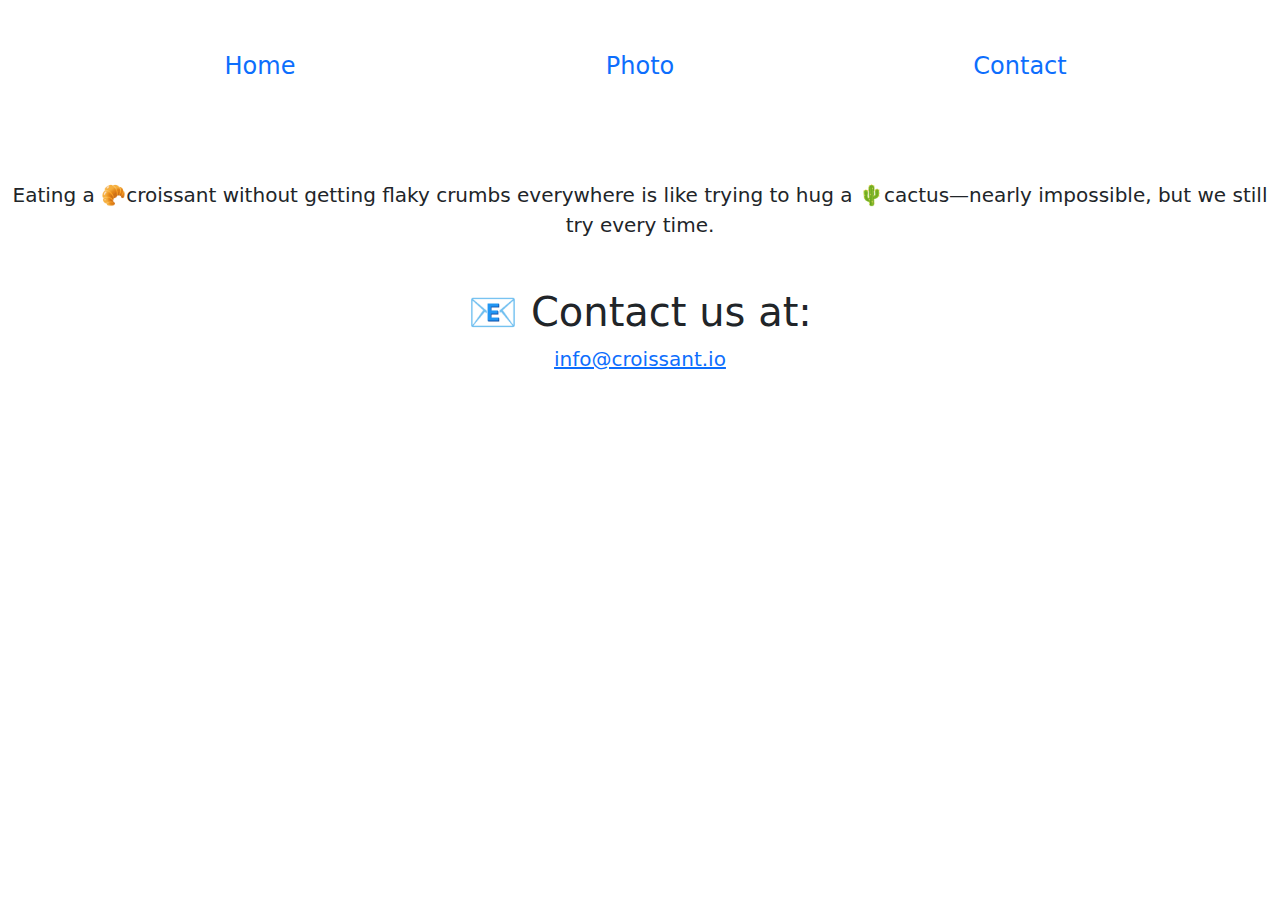
==== contact.html @ d4eee3e3 "Created the initial file structure" ====
<!DOCTYPE html>
<html lang="en">
  <head>
    <meta charset="UTF-8" />
    <meta name="viewport" content="width=device-width, initial-scale=1.0" />
    <link
      href="https://cdn.jsdelivr.net/npm/bootstrap@5.3.3/dist/css/bootstrap.min.css"
      rel="stylesheet"
      integrity="sha384-QWTKZyjpPEjISv5WaRU9OFeRpok6YctnYmDr5pNlyT2bRjXh0JMhjY6hW+ALEwIH"
      crossorigin="anonymous"
    />
    <title>Contact</title>
  </head>
  <body>
    <div class="container mt-5">
      <div class="row fs-4">
        <div class="col-md-4 text-center">
          <a href="/" class="text-decoration-none">Home</a>
        </div>
        <div class="col-md-4 text-center">
          <a href="/photo.html" class="text-decoration-none">Photo</a>
        </div>
        <div class="col-md-4 text-center mb-5">
          <a href="/contact.html" class="text-decoration-none">Contact</a>
        </div>
      </div>
    </div>
    <p class="mt-5 fs-5 text-center">
      Eating a 🥐croissant without getting flaky crumbs everywhere is like
      trying to hug a 🌵cactus—nearly impossible, but we still try every time.
    </p>
    <h1 class="mt-5 text-center">📧 Contact us at:</h1>
    <div class="contact text-center fs-5">
      <a href="mailto:info@croissant.io" class="contact-link"
        >info@croissant.io</a
      >
    </div>
  </body>
</html>
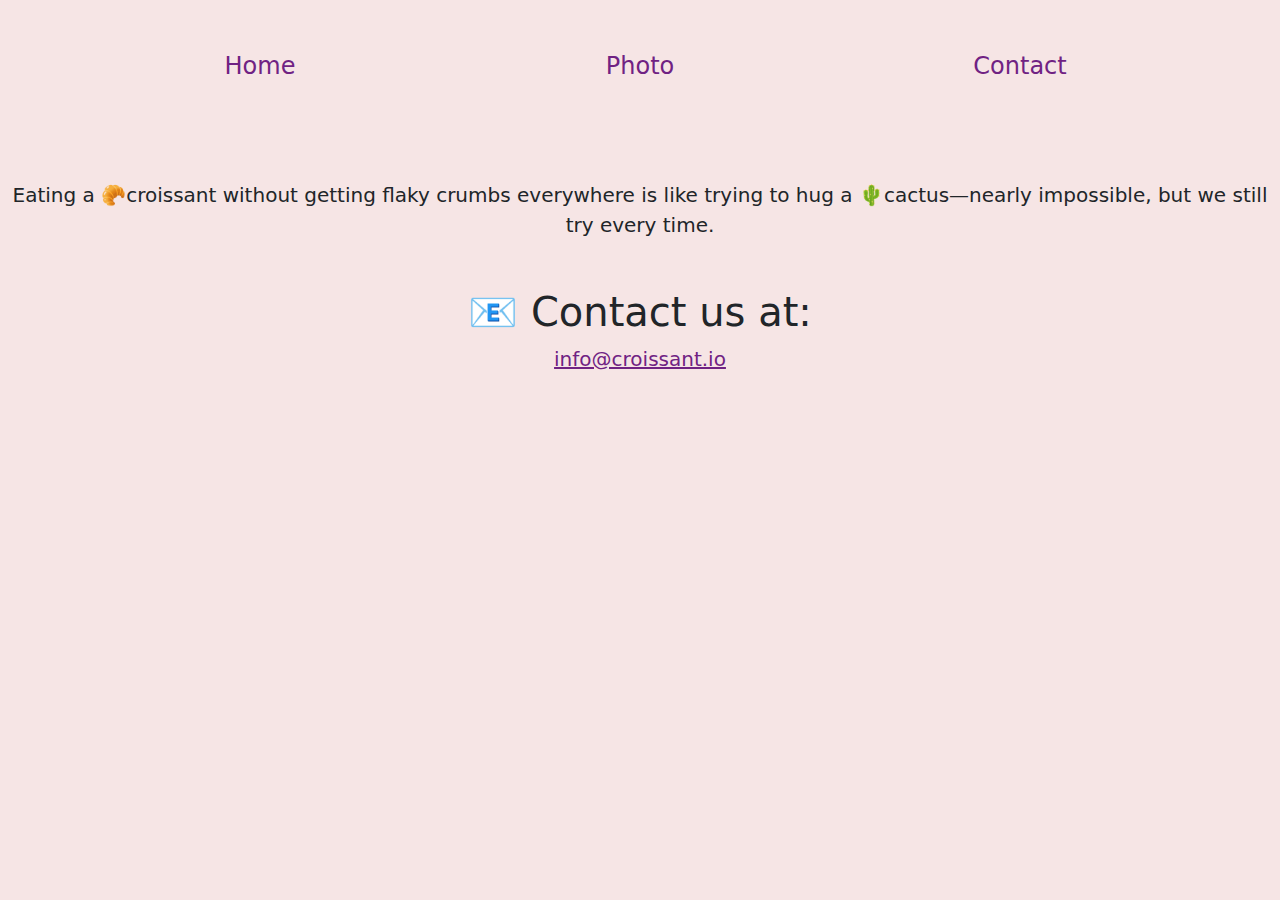
==== commit 5e59b01a: "Added basic styling" ====
--- a/contact.html
+++ b/contact.html
@@ -9,6 +9,7 @@
       integrity="sha384-QWTKZyjpPEjISv5WaRU9OFeRpok6YctnYmDr5pNlyT2bRjXh0JMhjY6hW+ALEwIH"
       crossorigin="anonymous"
     />
+    <link rel="stylesheet" href="src/style.css" />
     <title>Contact</title>
   </head>
   <body>
--- a/src/style.css
+++ b/src/style.css
@@ -0,0 +1,6 @@
+body {
+  background-color: #f6e5e5;
+}
+a {
+  color: #702283;
+}
